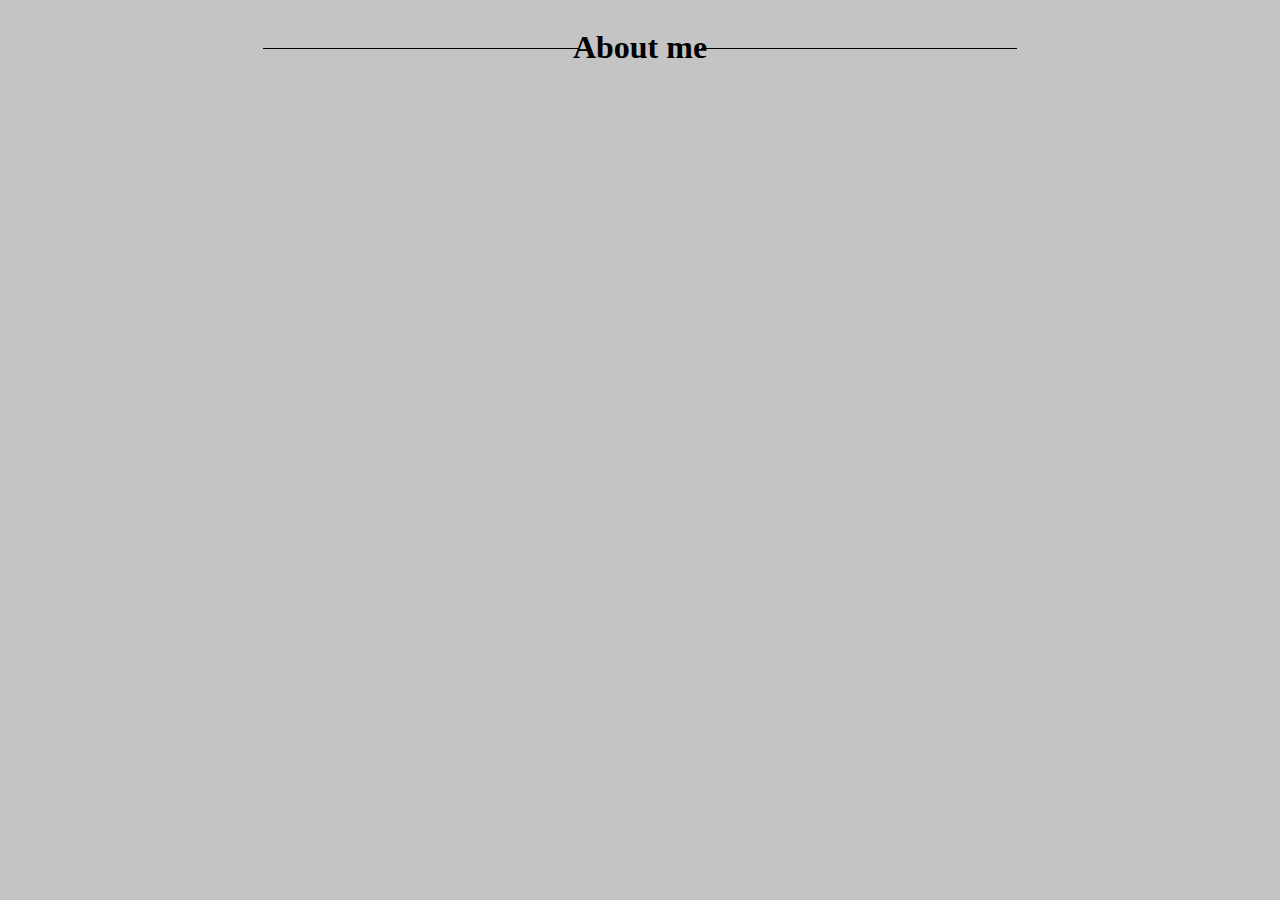
==== about.html @ 071f85ca "my-portfolio" ====
<!DOCTYPE html>
<html lang="en" class="about-me-background">
<head>
  <meta charset="UTF-8">
  <meta name="viewport" content="width=device-width, initial-scale=1.0">
  <link rel="stylesheet" href="style.css">
  <title>About Me</title>
</head>

<body>
  <div class="about-me">
    <h1>About me</h1>  
    
  </div>
</body>
</html>
---- style.css ----
html, body{
  overflow: hidden;
}

.head{
  display: flex;
  justify-content: space-between;
  align-items: center;
}

.head p{
  border: 2px black solid;
  padding: 5px;
  margin-left: 160px;
}

.links a{
  padding: 20px;
  text-decoration: none;
  color: #1F1F1F;
}

.btns{
  margin-right: 87px;
}
.btns button{
  border: 1px black solid;
  background-color: transparent;
  margin: 15px;
}

.main-text{
  display: flex;
  flex-direction: column;
  align-items: center;
  justify-content: center;
  min-height: 90vh;

}
.main-text h1{
  margin-bottom: 12px;
}
.main-text p{
  margin-top: 0px;
}

.about-me{
  text-align: center;
  position: relative;
}

h1::before,
h1::after {
  content: "";
  position: absolute;
  top: 50%;
  height: 1px;
  background-color: black;
}

h1::before {
  left: 255px;
  width: 25%; 
}

h1::after {
  right: 255px;
  width: 25%;
}

.about-me-background{
  background-color: #C4C4C4;
}
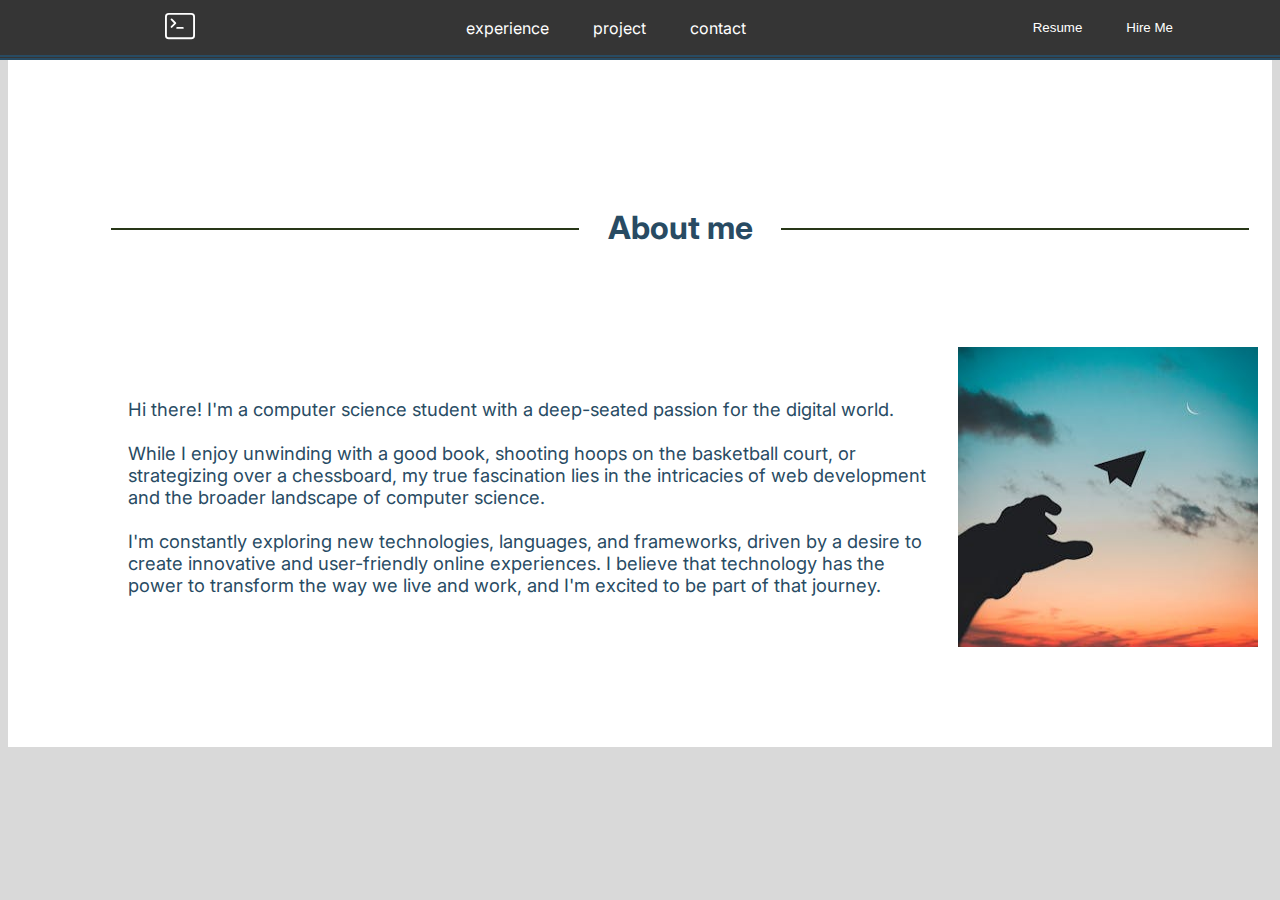
==== commit e18c861a: "fixed the about me bug" ====
--- a/about.html
+++ b/about.html
@@ -1,16 +1,47 @@
 <!DOCTYPE html>
-<html lang="en" class="about-me-background">
+<html lang="en">
 <head>
   <meta charset="UTF-8">
   <meta name="viewport" content="width=device-width, initial-scale=1.0">
   <link rel="stylesheet" href="style.css">
+  <link rel="preconnect" href="https://fonts.googleapis.com">
+  <link rel="preconnect" href="https://fonts.gstatic.com" crossorigin>
+  <link href="https://fonts.googleapis.com/css2?family=Inter:wght@100..900&family=Source+Sans+3:ital,wght@0,200..900;1,200..900&display=swap" rel="stylesheet">
   <title>About Me</title>
+
 </head>
+<body>
+  <div class="head">
+    <div class="p-symb">
+      <a href="index.html"><svg xmlns="http://www.w3.org/2000/svg" width="30" height="30" fill="currentColor" class="bi bi-terminal" viewBox="0 0 16 16">
+        <path d="M6 9a.5.5 0 0 1 .5-.5h3a.5.5 0 0 1 0 1h-3A.5.5 0 0 1 6 9M3.854 4.146a.5.5 0 1 0-.708.708L4.793 6.5 3.146 8.146a.5.5 0 1 0 .708.708l2-2a.5.5 0 0 0 0-.708z"/>
+        <path d="M2 1a2 2 0 0 0-2 2v10a2 2 0 0 0 2 2h12a2 2 0 0 0 2-2V3a2 2 0 0 0-2-2zm12 1a1 1 0 0 1 1 1v10a1 1 0 0 1-1 1H2a1 1 0 0 1-1-1V3a1 1 0 0 1 1-1z"/>
+      </svg>
+    </a>
+    </div>
+    <div class="links">
+      <a href="#">experience</a>
+      <a href="#">project</a>
+      <a href="#">contact</a>
+    </div>
+      <div class="btns">
+        <button>Resume</button>
+        <button>Hire Me</button>
+    </div>
+  </div>
 
-<body>
-  <div class="about-me">
-    <h1>About me</h1>  
-    
+  <div class="about-me-container">
+    <div class="about-me" id="about-me">
+      <h1 class="line">About me</h1>  
+      <div class="about-me-text">
+        <p>Hi there! I'm a computer science student with a deep-seated passion for the digital world. 
+          <br><br>While I enjoy unwinding with a good book, shooting hoops on the basketball court, or strategizing over a chessboard, my true fascination lies in the intricacies of web development and the broader landscape of computer science.
+          <br><br> I'm constantly exploring new technologies, languages, and frameworks, driven by a desire to create innovative and user-friendly online experiences. I believe that technology has the power to transform the way we live and work, and I'm excited to be part of that journey.
+        </p>
+        <img src="img/about.jpg" alt="just a photo">
+      </div>
+    </div>
   </div>
+  
 </body>
 </html>--- a/style.css
+++ b/style.css
@@ -1,32 +1,54 @@
-html, body{
-  overflow: hidden;
-}
-
+html{
+  scroll-behavior: smooth;
+  font-family: "Inter", sans-serif;
+  font-optical-sizing: auto;
+  font-style: normal;
+  font-variation-settings:"slnt" 0;
+  color: #284b63;
+  background-color: #d9d9d9;
+}
 .head{
   display: flex;
   justify-content: space-between;
   align-items: center;
-}
-
-.head p{
-  border: 2px black solid;
+  position: fixed;
+  width: 100%;
+  top: 0;
+  left: 0;
+  z-index: 100;
+  background-color: #353535;
+  color: #FFFFFF;
+  border-bottom: 5px double #284b63;
+}
+
+.p-symb{
   padding: 5px;
   margin-left: 160px;
+
+}
+
+.p-symb a{
+  text-decoration: none;
+  color: #fff;
 }
 
 .links a{
   padding: 20px;
   text-decoration: none;
-  color: #1F1F1F;
+  color: #fff;
 }
 
 .btns{
-  margin-right: 87px;
-}
+  padding-right: 87px;
+  text-decoration: none;
+}
+
 .btns button{
-  border: 1px black solid;
+  color: #fff;
+  border: none;
   background-color: transparent;
   margin: 15px;
+  padding: 5px;
 }
 
 .main-text{
@@ -44,30 +66,189 @@
   margin-top: 0px;
 }
 
-.about-me{
+.main-text svg{
+  margin-top: 50px;
+}
+
+.line{
   text-align: center;
   position: relative;
-}
-
-h1::before,
-h1::after {
-  content: "";
+  max-width: auto;
+  margin: 100px auto;
+}
+
+.line::before{
+  content: " ";
+  display: block;
+  height: 2px;
+  width: 37%;
   position: absolute;
   top: 50%;
-  height: 1px;
-  background-color: black;
-}
-
-h1::before {
-  left: 255px;
-  width: 25%; 
-}
-
-h1::after {
-  right: 255px;
-  width: 25%;
-}
-
-.about-me-background{
-  background-color: #C4C4C4;
-}+  left: 5%;
+  background: #283618;
+}
+
+.line::after{
+  content: " ";
+  display: block;
+  height: 2px;
+  width: 37%;
+  position: absolute;
+  top: 50%;
+  right: 5%;
+  background: #283618;
+}
+
+.about-me-container{
+  margin: 0;
+  padding: 0;
+  overflow: hidden;
+}
+
+.about-me-text{
+  margin: auto;
+  margin-left: 80px;
+  max-width: 800px;
+  max-height: 100%;
+  display: grid;
+  grid-template-columns: 1fr 2fr;
+  place-items: center;
+  color: #fff;
+} 
+
+.about-me-text p{
+  color: #284b63;
+  font-size: 1.15rem;
+  width: 800px;
+  margin-right: 30px;
+  margin-left: 0;
+}
+
+.about-me-text img{
+  width: 300px;
+  height: 300px;
+}
+
+.about-me{
+  background-color: #ffffff;
+  color: #284b63;
+  padding: 100px 40px;
+  width: 100%;
+}
+
+.arrow {
+  animation: pulse 2s ease-in-out infinite;
+}
+
+.arrow1 {
+  animation: pulse 2s ease-in-out infinite;
+}
+
+.arrow2 {
+  animation: pulse 2s ease-in-out infinite;
+}
+
+.arrow3 {
+  animation: pulse 2s ease-in-out infinite;
+}
+
+@keyframes pulse {
+  0%, 100% {
+    stroke-width: 2; /* Original stroke width */
+  }
+  50% {
+    stroke-width: 4; /* Increase stroke width for the pulse */
+  }
+}
+
+.wiggle-letter {
+  font-size: 2.5rem;
+  margin-bottom: 30px;
+  display: inline-block; /* Allow individual letter transformations */
+  animation: wiggle 1s ease-in-out infinite; /* Apply animation */
+}
+
+.wiggle-letter:nth-child(3) { 
+  padding-left: 10px; 
+}
+
+.wiggle-letter:nth-child(6) { 
+  padding-left: 10px; 
+}
+
+.wiggle-letter:nth-child(11) { 
+  padding-left: 10px; 
+}
+
+.wiggle-letter:nth-child(1) { animation-delay: 0.1s; } /* Delay each letter's animation */
+.wiggle-letter:nth-child(2) { animation-delay: 0.2s; }
+.wiggle-letter:nth-child(3) { animation-delay: 0.3s; }
+.wiggle-letter:nth-child(4) { animation-delay: 0.4s; }
+.wiggle-letter:nth-child(5) { animation-delay: 0.5s; }
+.wiggle-letter:nth-child(6) { animation-delay: 0.7s; }
+.wiggle-letter:nth-child(7) { animation-delay: 0.8s; }
+.wiggle-letter:nth-child(8) { animation-delay: 0.9s; }
+.wiggle-letter:nth-child(9) { animation-delay: 1s; }
+.wiggle-letter:nth-child(10) { animation-delay: 1.1s; }
+.wiggle-letter:nth-child(11) { animation-delay: 1.2s; }
+.wiggle-letter:nth-child(12) { animation-delay: 1.3s; }
+.wiggle-letter:nth-child(13) { animation-delay: 1.4s; }
+.wiggle-letter:nth-child(14) { animation-delay: 1.5s; }
+
+@keyframes wiggle {
+  0%, 100% {
+    transform: translateY(0) rotateZ(0); /* Start and end with no transform */
+  }
+  20% {
+    transform: translateY(-5px) rotateZ(-5deg); /* Move up and rotate slightly left */
+  }
+  40% {
+    transform: translateY(5px) rotateZ(5deg); /* Move down and rotate slightly right */
+  }
+  60% {
+    transform: translateY(-2px) rotateZ(-2deg); /* Smaller movement and rotation */
+  }
+  80% {
+    transform: translateY(2px) rotateZ(2deg); /* Smaller movement and rotation */
+  }
+}
+
+
+.fade-text span {
+  opacity: 0; 
+  animation: fadeInAndOut 8s ease-in-out infinite;
+}
+
+.fade-text span:nth-child(1) { animation-delay: 0.2s; }
+.fade-text span:nth-child(2) { animation-delay: 0.4s; }
+.fade-text span:nth-child(3) { animation-delay: 0.6s; }
+.fade-text span:nth-child(4) { animation-delay: 0.8s; }
+.fade-text span:nth-child(5) { animation-delay: 1s; }
+.fade-text span:nth-child(6) { animation-delay: 1.2s; }
+.fade-text span:nth-child(7) { animation-delay: 1.4s; }
+.fade-text span:nth-child(8) { animation-delay: 1.6s; }
+.fade-text span:nth-child(9) { animation-delay: 1.8s; }
+.fade-text span:nth-child(10) { animation-delay: 2s; }
+.fade-text span:nth-child(11) { animation-delay: 2.2s; }
+.fade-text span:nth-child(12) { animation-delay: 2.4s; }
+.fade-text span:nth-child(13) { animation-delay: 2.6s; }
+.fade-text span:nth-child(14) { animation-delay: 2.8s; }
+.fade-text span:nth-child(15) { animation-delay: 3s; }
+.fade-text span:nth-child(16) { animation-delay: 3.2s; }
+
+
+@keyframes fadeInAndOut {
+  0% {
+    opacity: 0;
+  }
+  25% {
+    opacity: 1;
+  }
+  75% {
+    opacity: 1;
+  }
+  100% {
+    opacity: 0;
+  }
+}
+
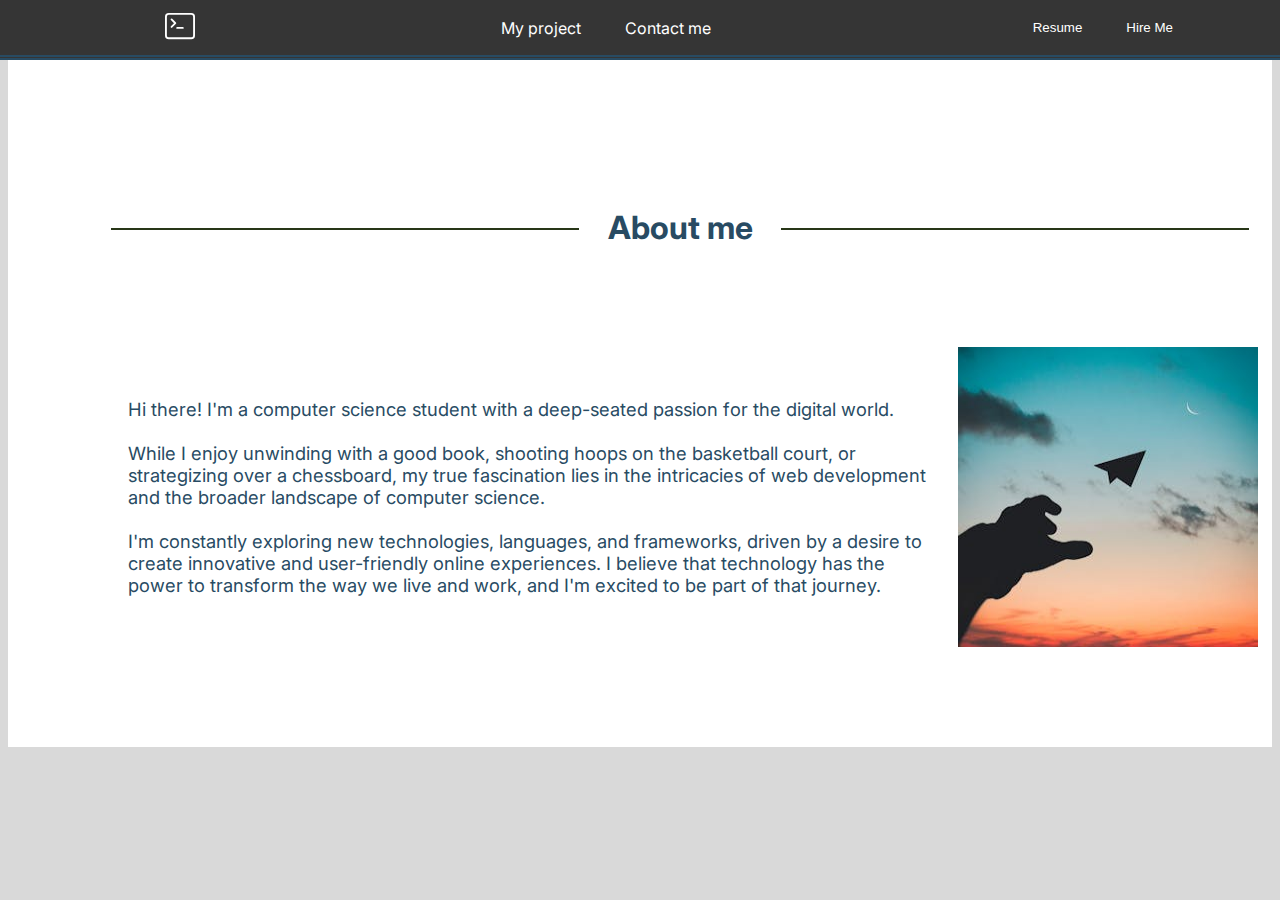
==== commit 774d8c51: "added a my projects section" ====
--- a/about.html
+++ b/about.html
@@ -20,9 +20,8 @@
     </a>
     </div>
     <div class="links">
-      <a href="#">experience</a>
-      <a href="#">project</a>
-      <a href="#">contact</a>
+      <a href="projects.html">My project</a>
+      <a href="#">Contact me</a>
     </div>
       <div class="btns">
         <button>Resume</button>
--- a/style.css
+++ b/style.css
@@ -251,4 +251,20 @@
     opacity: 0;
   }
 }
-
+.projects{
+  background-color: #fff;
+}
+
+.project-1{
+  border-bottom: 2px solid black;
+}
+
+.pet-adoption-wrap{
+  margin-left: 10%;
+  max-width: 50%;
+}
+
+.pet-adoption-wrap2{
+  margin-left: 50%;
+  max-width: 50%;
+}